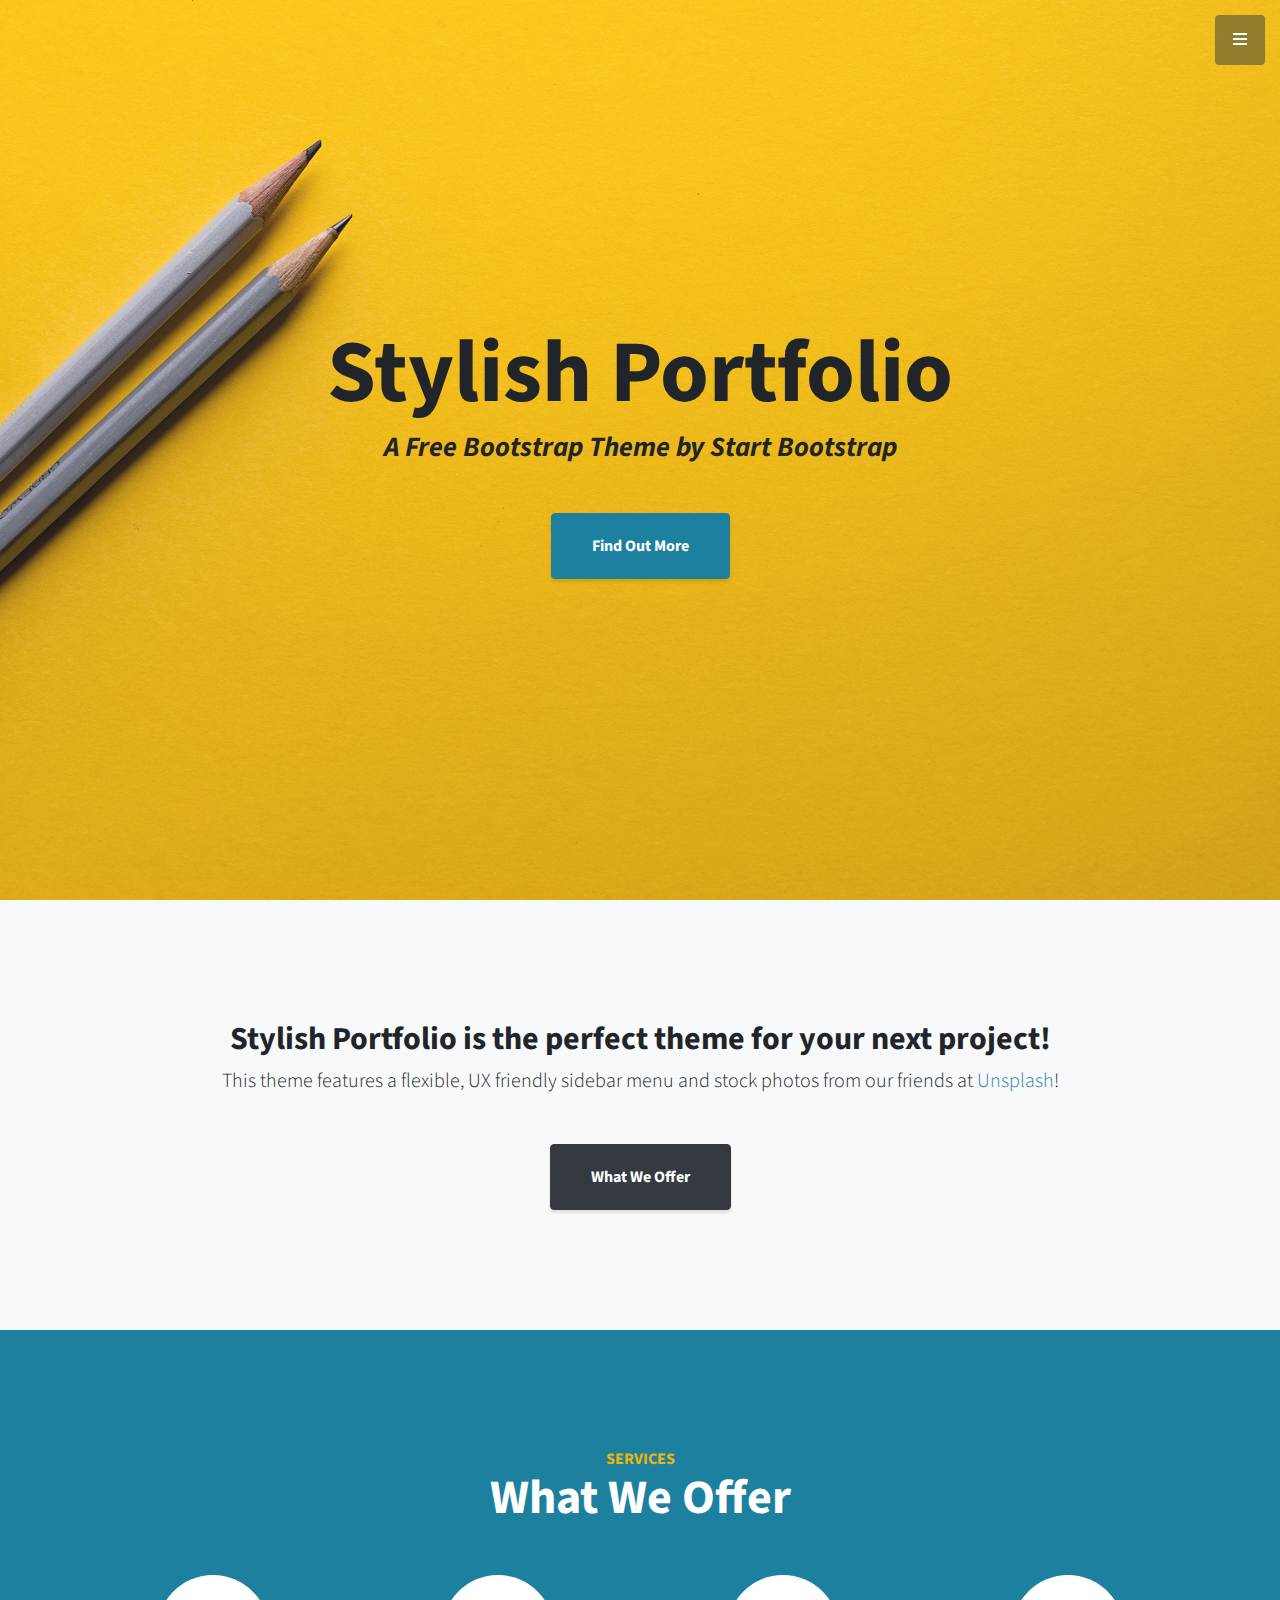
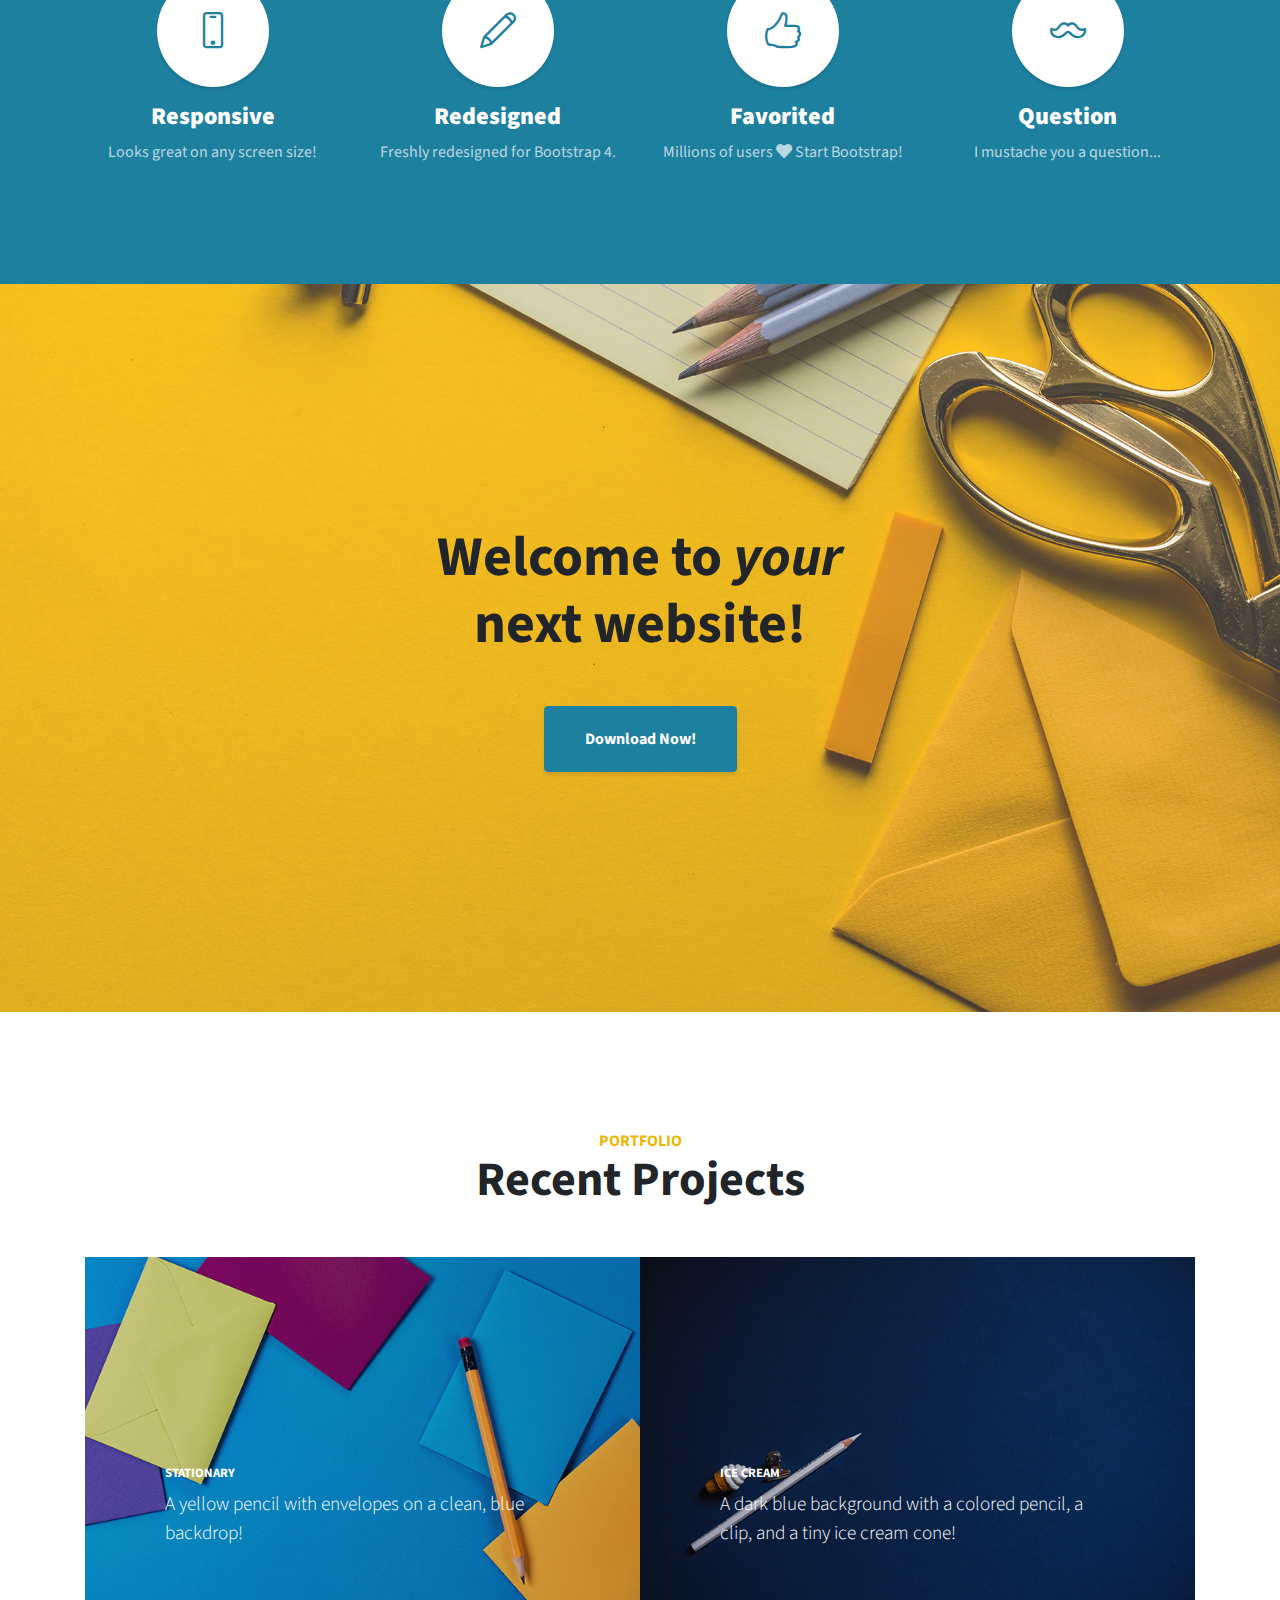
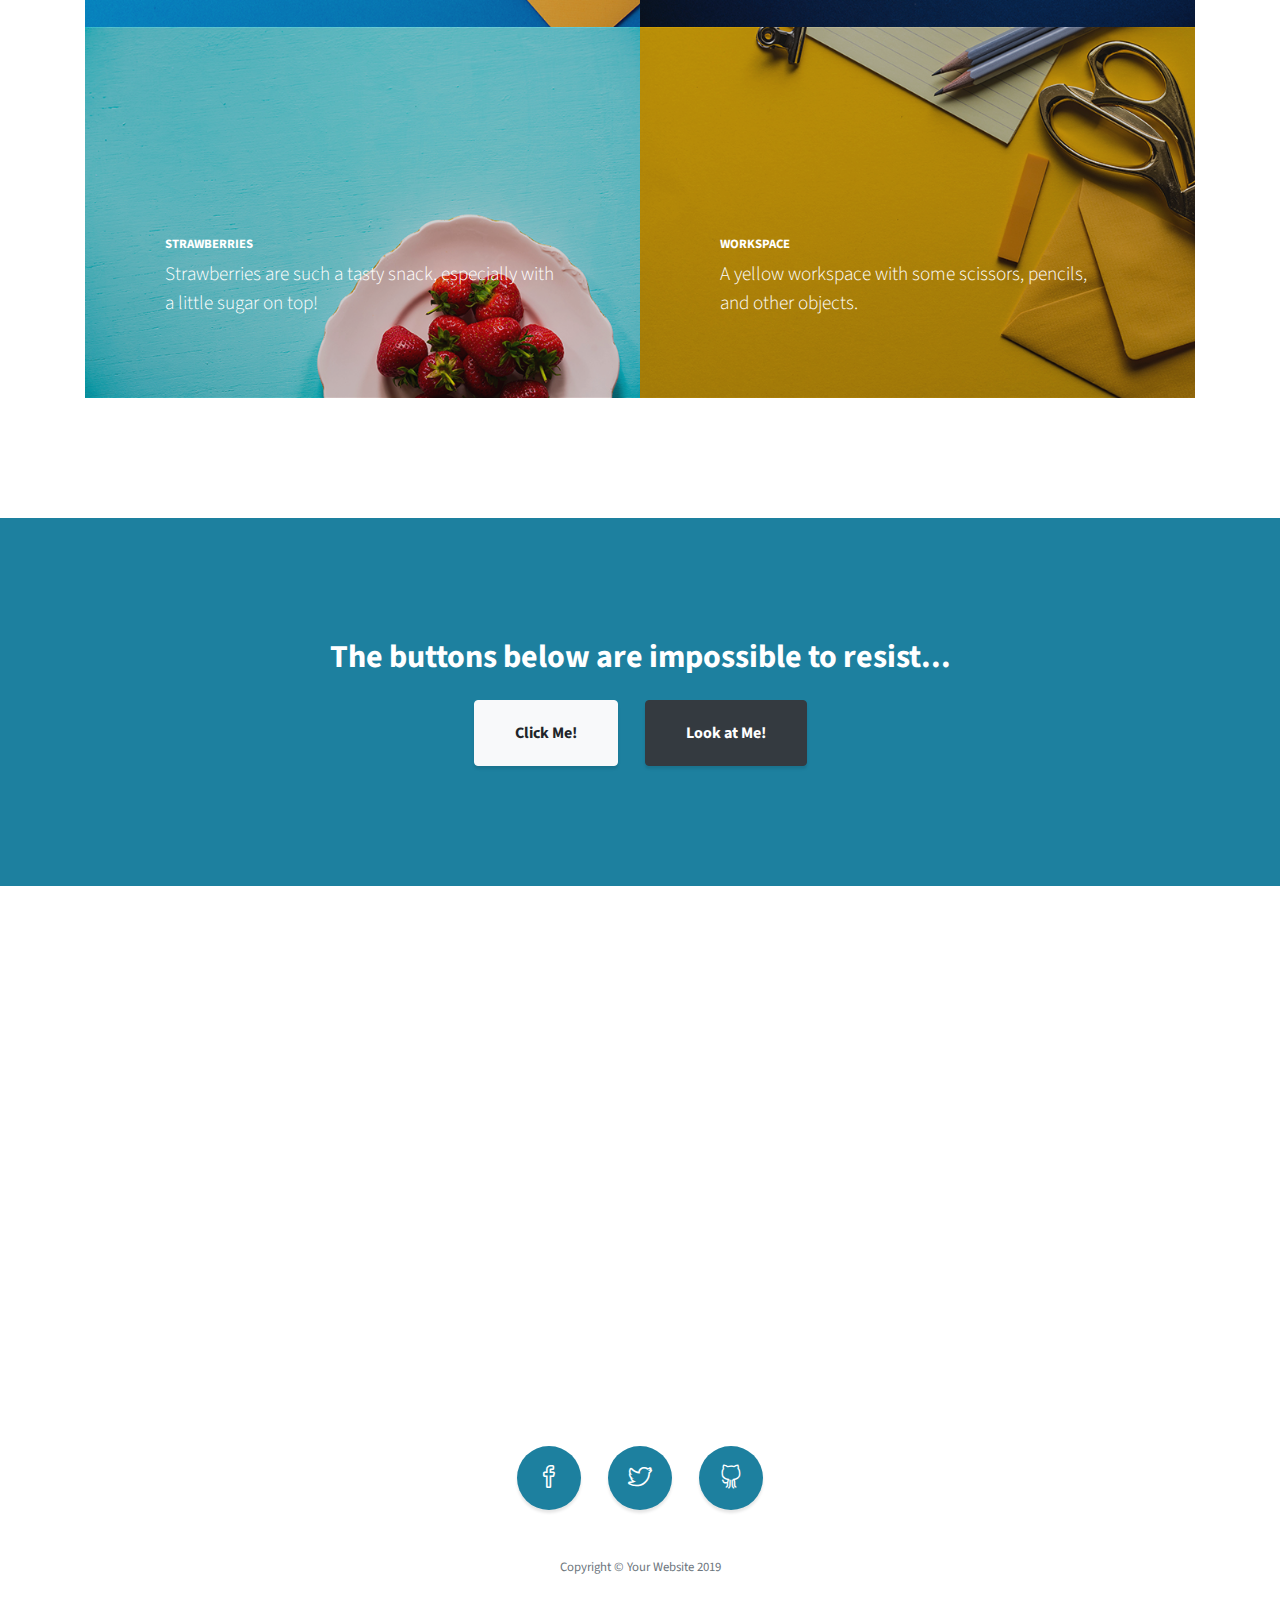
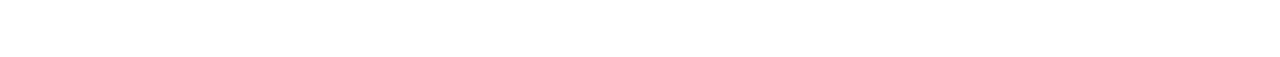
==== index.html @ dd890104 "import of design from template" ====
<!DOCTYPE html>
<html lang="en">

<head>

  <meta charset="utf-8">
  <meta name="viewport" content="width=device-width, initial-scale=1, shrink-to-fit=no">
  <meta name="description" content="">
  <meta name="author" content="">

  <title>Stylish Portfolio - Start Bootstrap Template</title>

  <!-- Bootstrap Core CSS -->
  <link href="vendor/bootstrap/css/bootstrap.min.css" rel="stylesheet">

  <!-- Custom Fonts -->
  <link href="vendor/fontawesome-free/css/all.min.css" rel="stylesheet" type="text/css">
  <link href="https://fonts.googleapis.com/css?family=Source+Sans+Pro:300,400,700,300italic,400italic,700italic" rel="stylesheet" type="text/css">
  <link href="vendor/simple-line-icons/css/simple-line-icons.css" rel="stylesheet">

  <!-- Custom CSS -->
  <link href="css/stylish-portfolio.min.css" rel="stylesheet">

</head>

<body id="page-top">

  <!-- Navigation -->
  <a class="menu-toggle rounded" href="#">
    <i class="fas fa-bars"></i>
  </a>
  <nav id="sidebar-wrapper">
    <ul class="sidebar-nav">
      <li class="sidebar-brand">
        <a class="js-scroll-trigger" href="#page-top">Start Bootstrap</a>
      </li>
      <li class="sidebar-nav-item">
        <a class="js-scroll-trigger" href="#page-top">Home</a>
      </li>
      <li class="sidebar-nav-item">
        <a class="js-scroll-trigger" href="#about">About</a>
      </li>
      <li class="sidebar-nav-item">
        <a class="js-scroll-trigger" href="#services">Services</a>
      </li>
      <li class="sidebar-nav-item">
        <a class="js-scroll-trigger" href="#portfolio">Portfolio</a>
      </li>
      <li class="sidebar-nav-item">
        <a class="js-scroll-trigger" href="#contact">Contact</a>
      </li>
    </ul>
  </nav>

  <!-- Header -->
  <header class="masthead d-flex">
    <div class="container text-center my-auto">
      <h1 class="mb-1">Stylish Portfolio</h1>
      <h3 class="mb-5">
        <em>A Free Bootstrap Theme by Start Bootstrap</em>
      </h3>
      <a class="btn btn-primary btn-xl js-scroll-trigger" href="#about">Find Out More</a>
    </div>
    <div class="overlay"></div>
  </header>

  <!-- About -->
  <section class="content-section bg-light" id="about">
    <div class="container text-center">
      <div class="row">
        <div class="col-lg-10 mx-auto">
          <h2>Stylish Portfolio is the perfect theme for your next project!</h2>
          <p class="lead mb-5">This theme features a flexible, UX friendly sidebar menu and stock photos from our friends at
            <a href="https://unsplash.com/">Unsplash</a>!</p>
          <a class="btn btn-dark btn-xl js-scroll-trigger" href="#services">What We Offer</a>
        </div>
      </div>
    </div>
  </section>

  <!-- Services -->
  <section class="content-section bg-primary text-white text-center" id="services">
    <div class="container">
      <div class="content-section-heading">
        <h3 class="text-secondary mb-0">Services</h3>
        <h2 class="mb-5">What We Offer</h2>
      </div>
      <div class="row">
        <div class="col-lg-3 col-md-6 mb-5 mb-lg-0">
          <span class="service-icon rounded-circle mx-auto mb-3">
            <i class="icon-screen-smartphone"></i>
          </span>
          <h4>
            <strong>Responsive</strong>
          </h4>
          <p class="text-faded mb-0">Looks great on any screen size!</p>
        </div>
        <div class="col-lg-3 col-md-6 mb-5 mb-lg-0">
          <span class="service-icon rounded-circle mx-auto mb-3">
            <i class="icon-pencil"></i>
          </span>
          <h4>
            <strong>Redesigned</strong>
          </h4>
          <p class="text-faded mb-0">Freshly redesigned for Bootstrap 4.</p>
        </div>
        <div class="col-lg-3 col-md-6 mb-5 mb-md-0">
          <span class="service-icon rounded-circle mx-auto mb-3">
            <i class="icon-like"></i>
          </span>
          <h4>
            <strong>Favorited</strong>
          </h4>
          <p class="text-faded mb-0">Millions of users
            <i class="fas fa-heart"></i>
            Start Bootstrap!</p>
        </div>
        <div class="col-lg-3 col-md-6">
          <span class="service-icon rounded-circle mx-auto mb-3">
            <i class="icon-mustache"></i>
          </span>
          <h4>
            <strong>Question</strong>
          </h4>
          <p class="text-faded mb-0">I mustache you a question...</p>
        </div>
      </div>
    </div>
  </section>

  <!-- Callout -->
  <section class="callout">
    <div class="container text-center">
      <h2 class="mx-auto mb-5">Welcome to
        <em>your</em>
        next website!</h2>
      <a class="btn btn-primary btn-xl" href="https://startbootstrap.com/template-overviews/stylish-portfolio/">Download Now!</a>
    </div>
  </section>

  <!-- Portfolio -->
  <section class="content-section" id="portfolio">
    <div class="container">
      <div class="content-section-heading text-center">
        <h3 class="text-secondary mb-0">Portfolio</h3>
        <h2 class="mb-5">Recent Projects</h2>
      </div>
      <div class="row no-gutters">
        <div class="col-lg-6">
          <a class="portfolio-item" href="#">
            <span class="caption">
              <span class="caption-content">
                <h2>Stationary</h2>
                <p class="mb-0">A yellow pencil with envelopes on a clean, blue backdrop!</p>
              </span>
            </span>
            <img class="img-fluid" src="img/portfolio-1.jpg" alt="">
          </a>
        </div>
        <div class="col-lg-6">
          <a class="portfolio-item" href="#">
            <span class="caption">
              <span class="caption-content">
                <h2>Ice Cream</h2>
                <p class="mb-0">A dark blue background with a colored pencil, a clip, and a tiny ice cream cone!</p>
              </span>
            </span>
            <img class="img-fluid" src="img/portfolio-2.jpg" alt="">
          </a>
        </div>
        <div class="col-lg-6">
          <a class="portfolio-item" href="#">
            <span class="caption">
              <span class="caption-content">
                <h2>Strawberries</h2>
                <p class="mb-0">Strawberries are such a tasty snack, especially with a little sugar on top!</p>
              </span>
            </span>
            <img class="img-fluid" src="img/portfolio-3.jpg" alt="">
          </a>
        </div>
        <div class="col-lg-6">
          <a class="portfolio-item" href="#">
            <span class="caption">
              <span class="caption-content">
                <h2>Workspace</h2>
                <p class="mb-0">A yellow workspace with some scissors, pencils, and other objects.</p>
              </span>
            </span>
            <img class="img-fluid" src="img/portfolio-4.jpg" alt="">
          </a>
        </div>
      </div>
    </div>
  </section>

  <!-- Call to Action -->
  <section class="content-section bg-primary text-white">
    <div class="container text-center">
      <h2 class="mb-4">The buttons below are impossible to resist...</h2>
      <a href="#" class="btn btn-xl btn-light mr-4">Click Me!</a>
      <a href="#" class="btn btn-xl btn-dark">Look at Me!</a>
    </div>
  </section>

  <!-- Map -->
  <section id="contact" class="map">
    <iframe width="100%" height="100%" frameborder="0" scrolling="no" marginheight="0" marginwidth="0" src="https://maps.google.com/maps?f=q&amp;source=s_q&amp;hl=en&amp;geocode=&amp;q=Twitter,+Inc.,+Market+Street,+San+Francisco,+CA&amp;aq=0&amp;oq=twitter&amp;sll=28.659344,-81.187888&amp;sspn=0.128789,0.264187&amp;ie=UTF8&amp;hq=Twitter,+Inc.,+Market+Street,+San+Francisco,+CA&amp;t=m&amp;z=15&amp;iwloc=A&amp;output=embed"></iframe>
    <br />
    <small>
      <a href="https://maps.google.com/maps?f=q&amp;source=embed&amp;hl=en&amp;geocode=&amp;q=Twitter,+Inc.,+Market+Street,+San+Francisco,+CA&amp;aq=0&amp;oq=twitter&amp;sll=28.659344,-81.187888&amp;sspn=0.128789,0.264187&amp;ie=UTF8&amp;hq=Twitter,+Inc.,+Market+Street,+San+Francisco,+CA&amp;t=m&amp;z=15&amp;iwloc=A"></a>
    </small>
  </section>

  <!-- Footer -->
  <footer class="footer text-center">
    <div class="container">
      <ul class="list-inline mb-5">
        <li class="list-inline-item">
          <a class="social-link rounded-circle text-white mr-3" href="#">
            <i class="icon-social-facebook"></i>
          </a>
        </li>
        <li class="list-inline-item">
          <a class="social-link rounded-circle text-white mr-3" href="#">
            <i class="icon-social-twitter"></i>
          </a>
        </li>
        <li class="list-inline-item">
          <a class="social-link rounded-circle text-white" href="#">
            <i class="icon-social-github"></i>
          </a>
        </li>
      </ul>
      <p class="text-muted small mb-0">Copyright &copy; Your Website 2019</p>
    </div>
  </footer>

  <!-- Scroll to Top Button-->
  <a class="scroll-to-top rounded js-scroll-trigger" href="#page-top">
    <i class="fas fa-angle-up"></i>
  </a>

  <!-- Bootstrap core JavaScript -->
  <script src="vendor/jquery/jquery.min.js"></script>
  <script src="vendor/bootstrap/js/bootstrap.bundle.min.js"></script>

  <!-- Plugin JavaScript -->
  <script src="vendor/jquery-easing/jquery.easing.min.js"></script>

  <!-- Custom scripts for this template -->
  <script src="js/stylish-portfolio.min.js"></script>

</body>

</html>
---- vendor/simple-line-icons/css/simple-line-icons.css ----
@font-face {
  font-family: 'simple-line-icons';
  src: url('../fonts/Simple-Line-Icons.eot?v=2.4.0');
  src: url('../fonts/Simple-Line-Icons.eot?v=2.4.0#iefix') format('embedded-opentype'), url('../fonts/Simple-Line-Icons.woff2?v=2.4.0') format('woff2'), url('../fonts/Simple-Line-Icons.ttf?v=2.4.0') format('truetype'), url('../fonts/Simple-Line-Icons.woff?v=2.4.0') format('woff'), url('../fonts/Simple-Line-Icons.svg?v=2.4.0#simple-line-icons') format('svg');
  font-weight: normal;
  font-style: normal;
}
/*
 Use the following CSS code if you want to have a class per icon.
 Instead of a list of all class selectors, you can use the generic [class*="icon-"] selector, but it's slower:
*/
.icon-user,
.icon-people,
.icon-user-female,
.icon-user-follow,
.icon-user-following,
.icon-user-unfollow,
.icon-login,
.icon-logout,
.icon-emotsmile,
.icon-phone,
.icon-call-end,
.icon-call-in,
.icon-call-out,
.icon-map,
.icon-location-pin,
.icon-direction,
.icon-directions,
.icon-compass,
.icon-layers,
.icon-menu,
.icon-list,
.icon-options-vertical,
.icon-options,
.icon-arrow-down,
.icon-arrow-left,
.icon-arrow-right,
.icon-arrow-up,
.icon-arrow-up-circle,
.icon-arrow-left-circle,
.icon-arrow-right-circle,
.icon-arrow-down-circle,
.icon-check,
.icon-clock,
.icon-plus,
.icon-minus,
.icon-close,
.icon-event,
.icon-exclamation,
.icon-organization,
.icon-trophy,
.icon-screen-smartphone,
.icon-screen-desktop,
.icon-plane,
.icon-notebook,
.icon-mustache,
.icon-mouse,
.icon-magnet,
.icon-energy,
.icon-disc,
.icon-cursor,
.icon-cursor-move,
.icon-crop,
.icon-chemistry,
.icon-speedometer,
.icon-shield,
.icon-screen-tablet,
.icon-magic-wand,
.icon-hourglass,
.icon-graduation,
.icon-ghost,
.icon-game-controller,
.icon-fire,
.icon-eyeglass,
.icon-envelope-open,
.icon-envelope-letter,
.icon-bell,
.icon-badge,
.icon-anchor,
.icon-wallet,
.icon-vector,
.icon-speech,
.icon-puzzle,
.icon-printer,
.icon-present,
.icon-playlist,
.icon-pin,
.icon-picture,
.icon-handbag,
.icon-globe-alt,
.icon-globe,
.icon-folder-alt,
.icon-folder,
.icon-film,
.icon-feed,
.icon-drop,
.icon-drawer,
.icon-docs,
.icon-doc,
.icon-diamond,
.icon-cup,
.icon-calculator,
.icon-bubbles,
.icon-briefcase,
.icon-book-open,
.icon-basket-loaded,
.icon-basket,
.icon-bag,
.icon-action-undo,
.icon-action-redo,
.icon-wrench,
.icon-umbrella,
.icon-trash,
.icon-tag,
.icon-support,
.icon-frame,
.icon-size-fullscreen,
.icon-size-actual,
.icon-shuffle,
.icon-share-alt,
.icon-share,
.icon-rocket,
.icon-question,
.icon-pie-chart,
.icon-pencil,
.icon-note,
.icon-loop,
.icon-home,
.icon-grid,
.icon-graph,
.icon-microphone,
.icon-music-tone-alt,
.icon-music-tone,
.icon-earphones-alt,
.icon-earphones,
.icon-equalizer,
.icon-like,
.icon-dislike,
.icon-control-start,
.icon-control-rewind,
.icon-control-play,
.icon-control-pause,
.icon-control-forward,
.icon-control-end,
.icon-volume-1,
.icon-volume-2,
.icon-volume-off,
.icon-calendar,
.icon-bulb,
.icon-chart,
.icon-ban,
.icon-bubble,
.icon-camrecorder,
.icon-camera,
.icon-cloud-download,
.icon-cloud-upload,
.icon-envelope,
.icon-eye,
.icon-flag,
.icon-heart,
.icon-info,
.icon-key,
.icon-link,
.icon-lock,
.icon-lock-open,
.icon-magnifier,
.icon-magnifier-add,
.icon-magnifier-remove,
.icon-paper-clip,
.icon-paper-plane,
.icon-power,
.icon-refresh,
.icon-reload,
.icon-settings,
.icon-star,
.icon-symbol-female,
.icon-symbol-male,
.icon-target,
.icon-credit-card,
.icon-paypal,
.icon-social-tumblr,
.icon-social-twitter,
.icon-social-facebook,
.icon-social-instagram,
.icon-social-linkedin,
.icon-social-pinterest,
.icon-social-github,
.icon-social-google,
.icon-social-reddit,
.icon-social-skype,
.icon-social-dribbble,
.icon-social-behance,
.icon-social-foursqare,
.icon-social-soundcloud,
.icon-social-spotify,
.icon-social-stumbleupon,
.icon-social-youtube,
.icon-social-dropbox,
.icon-social-vkontakte,
.icon-social-steam {
  font-family: 'simple-line-icons';
  speak: none;
  font-style: normal;
  font-weight: normal;
  font-variant: normal;
  text-transform: none;
  line-height: 1;
  /* Better Font Rendering =========== */
  -webkit-font-smoothing: antialiased;
  -moz-osx-font-smoothing: grayscale;
}
.icon-user:before {
  content: "\e005";
}
.icon-people:before {
  content: "\e001";
}
.icon-user-female:before {
  content: "\e000";
}
.icon-user-follow:before {
  content: "\e002";
}
.icon-user-following:before {
  content: "\e003";
}
.icon-user-unfollow:before {
  content: "\e004";
}
.icon-login:before {
  content: "\e066";
}
.icon-logout:before {
  content: "\e065";
}
.icon-emotsmile:before {
  content: "\e021";
}
.icon-phone:before {
  content: "\e600";
}
.icon-call-end:before {
  content: "\e048";
}
.icon-call-in:before {
  content: "\e047";
}
.icon-call-out:before {
  content: "\e046";
}
.icon-map:before {
  content: "\e033";
}
.icon-location-pin:before {
  content: "\e096";
}
.icon-direction:before {
  content: "\e042";
}
.icon-directions:before {
  content: "\e041";
}
.icon-compass:before {
  content: "\e045";
}
.icon-layers:before {
  content: "\e034";
}
.icon-menu:before {
  content: "\e601";
}
.icon-list:before {
  content: "\e067";
}
.icon-options-vertical:before {
  content: "\e602";
}
.icon-options:before {
  content: "\e603";
}
.icon-arrow-down:before {
  content: "\e604";
}
.icon-arrow-left:before {
  content: "\e605";
}
.icon-arrow-right:before {
  content: "\e606";
}
.icon-arrow-up:before {
  content: "\e607";
}
.icon-arrow-up-circle:before {
  content: "\e078";
}
.icon-arrow-left-circle:before {
  content: "\e07a";
}
.icon-arrow-right-circle:before {
  content: "\e079";
}
.icon-arrow-down-circle:before {
  content: "\e07b";
}
.icon-check:before {
  content: "\e080";
}
.icon-clock:before {
  content: "\e081";
}
.icon-plus:before {
  content: "\e095";
}
.icon-minus:before {
  content: "\e615";
}
.icon-close:before {
  content: "\e082";
}
.icon-event:before {
  content: "\e619";
}
.icon-exclamation:before {
  content: "\e617";
}
.icon-organization:before {
  content: "\e616";
}
.icon-trophy:before {
  content: "\e006";
}
.icon-screen-smartphone:before {
  content: "\e010";
}
.icon-screen-desktop:before {
  content: "\e011";
}
.icon-plane:before {
  content: "\e012";
}
.icon-notebook:before {
  content: "\e013";
}
.icon-mustache:before {
  content: "\e014";
}
.icon-mouse:before {
  content: "\e015";
}
.icon-magnet:before {
  content: "\e016";
}
.icon-energy:before {
  content: "\e020";
}
.icon-disc:before {
  content: "\e022";
}
.icon-cursor:before {
  content: "\e06e";
}
.icon-cursor-move:before {
  content: "\e023";
}
.icon-crop:before {
  content: "\e024";
}
.icon-chemistry:before {
  content: "\e026";
}
.icon-speedometer:before {
  content: "\e007";
}
.icon-shield:before {
  content: "\e00e";
}
.icon-screen-tablet:before {
  content: "\e00f";
}
.icon-magic-wand:before {
  content: "\e017";
}
.icon-hourglass:before {
  content: "\e018";
}
.icon-graduation:before {
  content: "\e019";
}
.icon-ghost:before {
  content: "\e01a";
}
.icon-game-controller:before {
  content: "\e01b";
}
.icon-fire:before {
  content: "\e01c";
}
.icon-eyeglass:before {
  content: "\e01d";
}
.icon-envelope-open:before {
  content: "\e01e";
}
.icon-envelope-letter:before {
  content: "\e01f";
}
.icon-bell:before {
  content: "\e027";
}
.icon-badge:before {
  content: "\e028";
}
.icon-anchor:before {
  content: "\e029";
}
.icon-wallet:before {
  content: "\e02a";
}
.icon-vector:before {
  content: "\e02b";
}
.icon-speech:before {
  content: "\e02c";
}
.icon-puzzle:before {
  content: "\e02d";
}
.icon-printer:before {
  content: "\e02e";
}
.icon-present:before {
  content: "\e02f";
}
.icon-playlist:before {
  content: "\e030";
}
.icon-pin:before {
  content: "\e031";
}
.icon-picture:before {
  content: "\e032";
}
.icon-handbag:before {
  content: "\e035";
}
.icon-globe-alt:before {
  content: "\e036";
}
.icon-globe:before {
  content: "\e037";
}
.icon-folder-alt:before {
  content: "\e039";
}
.icon-folder:before {
  content: "\e089";
}
.icon-film:before {
  content: "\e03a";
}
.icon-feed:before {
  content: "\e03b";
}
.icon-drop:before {
  content: "\e03e";
}
.icon-drawer:before {
  content: "\e03f";
}
.icon-docs:before {
  content: "\e040";
}
.icon-doc:before {
  content: "\e085";
}
.icon-diamond:before {
  content: "\e043";
}
.icon-cup:before {
  content: "\e044";
}
.icon-calculator:before {
  content: "\e049";
}
.icon-bubbles:before {
  content: "\e04a";
}
.icon-briefcase:before {
  content: "\e04b";
}
.icon-book-open:before {
  content: "\e04c";
}
.icon-basket-loaded:before {
  content: "\e04d";
}
.icon-basket:before {
  content: "\e04e";
}
.icon-bag:before {
  content: "\e04f";
}
.icon-action-undo:before {
  content: "\e050";
}
.icon-action-redo:before {
  content: "\e051";
}
.icon-wrench:before {
  content: "\e052";
}
.icon-umbrella:before {
  content: "\e053";
}
.icon-trash:before {
  content: "\e054";
}
.icon-tag:before {
  content: "\e055";
}
.icon-support:before {
  content: "\e056";
}
.icon-frame:before {
  content: "\e038";
}
.icon-size-fullscreen:before {
  content: "\e057";
}
.icon-size-actual:before {
  content: "\e058";
}
.icon-shuffle:before {
  content: "\e059";
}
.icon-share-alt:before {
  content: "\e05a";
}
.icon-share:before {
  content: "\e05b";
}
.icon-rocket:before {
  content: "\e05c";
}
.icon-question:before {
  content: "\e05d";
}
.icon-pie-chart:before {
  content: "\e05e";
}
.icon-pencil:before {
  content: "\e05f";
}
.icon-note:before {
  content: "\e060";
}
.icon-loop:before {
  content: "\e064";
}
.icon-home:before {
  content: "\e069";
}
.icon-grid:before {
  content: "\e06a";
}
.icon-graph:before {
  content: "\e06b";
}
.icon-microphone:before {
  content: "\e063";
}
.icon-music-tone-alt:before {
  content: "\e061";
}
.icon-music-tone:before {
  content: "\e062";
}
.icon-earphones-alt:before {
  content: "\e03c";
}
.icon-earphones:before {
  content: "\e03d";
}
.icon-equalizer:before {
  content: "\e06c";
}
.icon-like:before {
  content: "\e068";
}
.icon-dislike:before {
  content: "\e06d";
}
.icon-control-start:before {
  content: "\e06f";
}
.icon-control-rewind:before {
  content: "\e070";
}
.icon-control-play:before {
  content: "\e071";
}
.icon-control-pause:before {
  content: "\e072";
}
.icon-control-forward:before {
  content: "\e073";
}
.icon-control-end:before {
  content: "\e074";
}
.icon-volume-1:before {
  content: "\e09f";
}
.icon-volume-2:before {
  content: "\e0a0";
}
.icon-volume-off:before {
  content: "\e0a1";
}
.icon-calendar:before {
  content: "\e075";
}
.icon-bulb:before {
  content: "\e076";
}
.icon-chart:before {
  content: "\e077";
}
.icon-ban:before {
  content: "\e07c";
}
.icon-bubble:before {
  content: "\e07d";
}
.icon-camrecorder:before {
  content: "\e07e";
}
.icon-camera:before {
  content: "\e07f";
}
.icon-cloud-download:before {
  content: "\e083";
}
.icon-cloud-upload:before {
  content: "\e084";
}
.icon-envelope:before {
  content: "\e086";
}
.icon-eye:before {
  content: "\e087";
}
.icon-flag:before {
  content: "\e088";
}
.icon-heart:before {
  content: "\e08a";
}
.icon-info:before {
  content: "\e08b";
}
.icon-key:before {
  content: "\e08c";
}
.icon-link:before {
  content: "\e08d";
}
.icon-lock:before {
  content: "\e08e";
}
.icon-lock-open:before {
  content: "\e08f";
}
.icon-magnifier:before {
  content: "\e090";
}
.icon-magnifier-add:before {
  content: "\e091";
}
.icon-magnifier-remove:before {
  content: "\e092";
}
.icon-paper-clip:before {
  content: "\e093";
}
.icon-paper-plane:before {
  content: "\e094";
}
.icon-power:before {
  content: "\e097";
}
.icon-refresh:before {
  content: "\e098";
}
.icon-reload:before {
  content: "\e099";
}
.icon-settings:before {
  content: "\e09a";
}
.icon-star:before {
  content: "\e09b";
}
.icon-symbol-female:before {
  content: "\e09c";
}
.icon-symbol-male:before {
  content: "\e09d";
}
.icon-target:before {
  content: "\e09e";
}
.icon-credit-card:before {
  content: "\e025";
}
.icon-paypal:before {
  content: "\e608";
}
.icon-social-tumblr:before {
  content: "\e00a";
}
.icon-social-twitter:before {
  content: "\e009";
}
.icon-social-facebook:before {
  content: "\e00b";
}
.icon-social-instagram:before {
  content: "\e609";
}
.icon-social-linkedin:before {
  content: "\e60a";
}
.icon-social-pinterest:before {
  content: "\e60b";
}
.icon-social-github:before {
  content: "\e60c";
}
.icon-social-google:before {
  content: "\e60d";
}
.icon-social-reddit:before {
  content: "\e60e";
}
.icon-social-skype:before {
  content: "\e60f";
}
.icon-social-dribbble:before {
  content: "\e00d";
}
.icon-social-behance:before {
  content: "\e610";
}
.icon-social-foursqare:before {
  content: "\e611";
}
.icon-social-soundcloud:before {
  content: "\e612";
}
.icon-social-spotify:before {
  content: "\e613";
}
.icon-social-stumbleupon:before {
  content: "\e614";
}
.icon-social-youtube:before {
  content: "\e008";
}
.icon-social-dropbox:before {
  content: "\e00c";
}
.icon-social-vkontakte:before {
  content: "\e618";
}
.icon-social-steam:before {
  content: "\e620";
}
---- css/stylish-portfolio.min.css ----
/*!
 * Start Bootstrap - Stylish Portfolio v5.0.7 (https://startbootstrap.com/template-overviews/stylish-portfolio)
 * Copyright 2013-2019 Start Bootstrap
 * Licensed under MIT (https://github.com/BlackrockDigital/startbootstrap-stylish-portfolio/blob/master/LICENSE)
 */body,html{width:100%;height:100%}body{font-family:'Source Sans Pro'}.btn-xl{padding:1.25rem 2.5rem}.content-section{padding-top:7.5rem;padding-bottom:7.5rem}.content-section-heading h2{font-size:3rem}.content-section-heading h3{font-size:1rem;text-transform:uppercase}h1,h2,h3,h4,h5,h6{font-weight:700}.text-faded{color:rgba(255,255,255,.7)}.map{height:30rem}@media (max-width:992px){.map{height:75%}}.map iframe{pointer-events:none}.scroll-to-top{position:fixed;right:15px;bottom:15px;display:none;width:50px;height:50px;text-align:center;color:#fff;background:rgba(52,58,64,.5);line-height:45px}.scroll-to-top:focus,.scroll-to-top:hover{color:#fff}.scroll-to-top:hover{background:#343a40}.scroll-to-top i{font-weight:800}.masthead{min-height:30rem;position:relative;display:table;width:100%;height:auto;padding-top:8rem;padding-bottom:8rem;background:linear-gradient(90deg,rgba(255,255,255,.1) 0,rgba(255,255,255,.1) 100%),url(../img/bg-masthead.jpg);background-position:center center;background-repeat:no-repeat;background-size:cover}.masthead h1{font-size:4rem;margin:0;padding:0}@media (min-width:992px){.masthead{height:100vh}.masthead h1{font-size:5.5rem}}#sidebar-wrapper{position:fixed;z-index:2;right:0;width:250px;height:100%;transition:all .4s ease 0s;transform:translateX(250px);background:#1d809f;border-left:1px solid rgba(255,255,255,.1)}.sidebar-nav{position:absolute;top:0;width:250px;margin:0;padding:0;list-style:none}.sidebar-nav li.sidebar-nav-item a{display:block;text-decoration:none;color:#fff;padding:15px}.sidebar-nav li a:hover{text-decoration:none;color:#fff;background:rgba(255,255,255,.2)}.sidebar-nav li a:active,.sidebar-nav li a:focus{text-decoration:none}.sidebar-nav>.sidebar-brand{font-size:1.2rem;background:rgba(52,58,64,.1);height:80px;line-height:50px;padding-top:15px;padding-bottom:15px;padding-left:15px}.sidebar-nav>.sidebar-brand a{color:#fff}.sidebar-nav>.sidebar-brand a:hover{color:#fff;background:0 0}#sidebar-wrapper.active{right:250px;width:250px;transition:all .4s ease 0s}.menu-toggle{position:fixed;right:15px;top:15px;width:50px;height:50px;text-align:center;color:#fff;background:rgba(52,58,64,.5);line-height:50px;z-index:999}.menu-toggle:focus,.menu-toggle:hover{color:#fff}.menu-toggle:hover{background:#343a40}.service-icon{background-color:#fff;color:#1d809f;height:7rem;width:7rem;display:block;line-height:7.5rem;font-size:2.25rem;box-shadow:0 3px 3px 0 rgba(0,0,0,.1)}.callout{padding:15rem 0;background:linear-gradient(90deg,rgba(255,255,255,.1) 0,rgba(255,255,255,.1) 100%),url(../img/bg-callout.jpg);background-position:center center;background-repeat:no-repeat;background-size:cover}.callout h2{font-size:3.5rem;font-weight:700;display:block;max-width:30rem}.portfolio-item{display:block;position:relative;overflow:hidden;max-width:530px;margin:auto auto 1rem}.portfolio-item .caption{display:flex;height:100%;width:100%;background-color:rgba(33,37,41,.2);position:absolute;top:0;bottom:0;z-index:1}.portfolio-item .caption .caption-content{color:#fff;margin:auto 2rem 2rem}.portfolio-item .caption .caption-content h2{font-size:.8rem;text-transform:uppercase}.portfolio-item .caption .caption-content p{font-weight:300;font-size:1.2rem}@media (min-width:992px){.portfolio-item{max-width:none;margin:0}.portfolio-item .caption{-webkit-transition:-webkit-clip-path .25s ease-out,background-color .7s;-webkit-clip-path:inset(0);clip-path:inset(0)}.portfolio-item .caption .caption-content{transition:opacity .25s;margin-left:5rem;margin-right:5rem;margin-bottom:5rem}.portfolio-item img{-webkit-transition:-webkit-clip-path .25s ease-out;-webkit-clip-path:inset(-1px);clip-path:inset(-1px)}.portfolio-item:hover img{-webkit-clip-path:inset(2rem);clip-path:inset(2rem)}.portfolio-item:hover .caption{background-color:rgba(29,128,159,.9);-webkit-clip-path:inset(2rem);clip-path:inset(2rem)}}footer.footer{padding-top:5rem;padding-bottom:5rem}footer.footer .social-link{display:block;height:4rem;width:4rem;line-height:4.3rem;font-size:1.5rem;background-color:#1d809f;transition:background-color .15s ease-in-out;box-shadow:0 3px 3px 0 rgba(0,0,0,.1)}footer.footer .social-link:hover{background-color:#155d74;text-decoration:none}a{color:#1d809f}a:active,a:focus,a:hover{color:#155d74}.btn-primary{background-color:#1d809f!important;border-color:#1d809f!important;color:#fff!important}.btn-primary:active,.btn-primary:focus,.btn-primary:hover{background-color:#155d74!important;border-color:#155d74!important}.btn-secondary{background-color:#ecb807!important;border-color:#ecb807!important;color:#fff!important}.btn-secondary:active,.btn-secondary:focus,.btn-secondary:hover{background-color:#ba9106!important;border-color:#ba9106!important}.btn-dark{color:#fff!important}.btn{box-shadow:0 3px 3px 0 rgba(0,0,0,.1);font-weight:700}.bg-primary{background-color:#1d809f!important}.text-primary{color:#1d809f!important}.text-secondary{color:#ecb807!important}
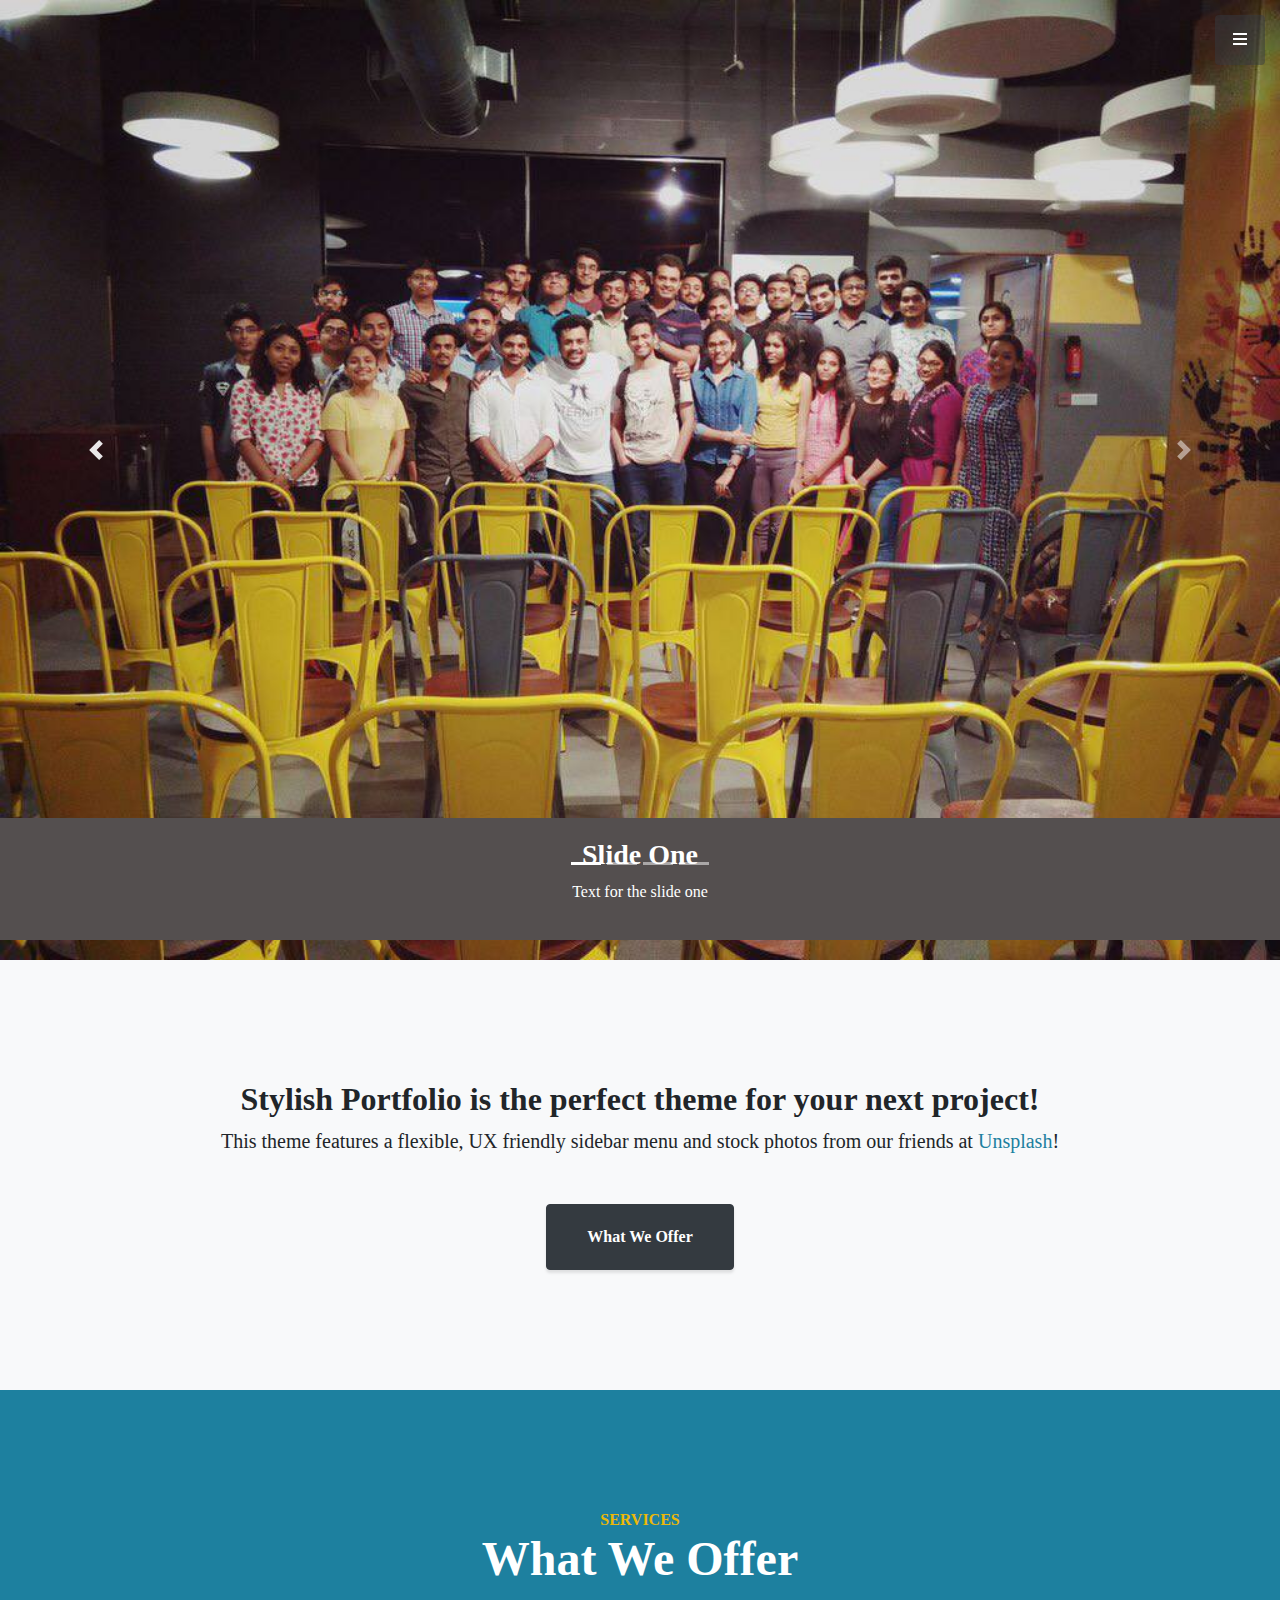
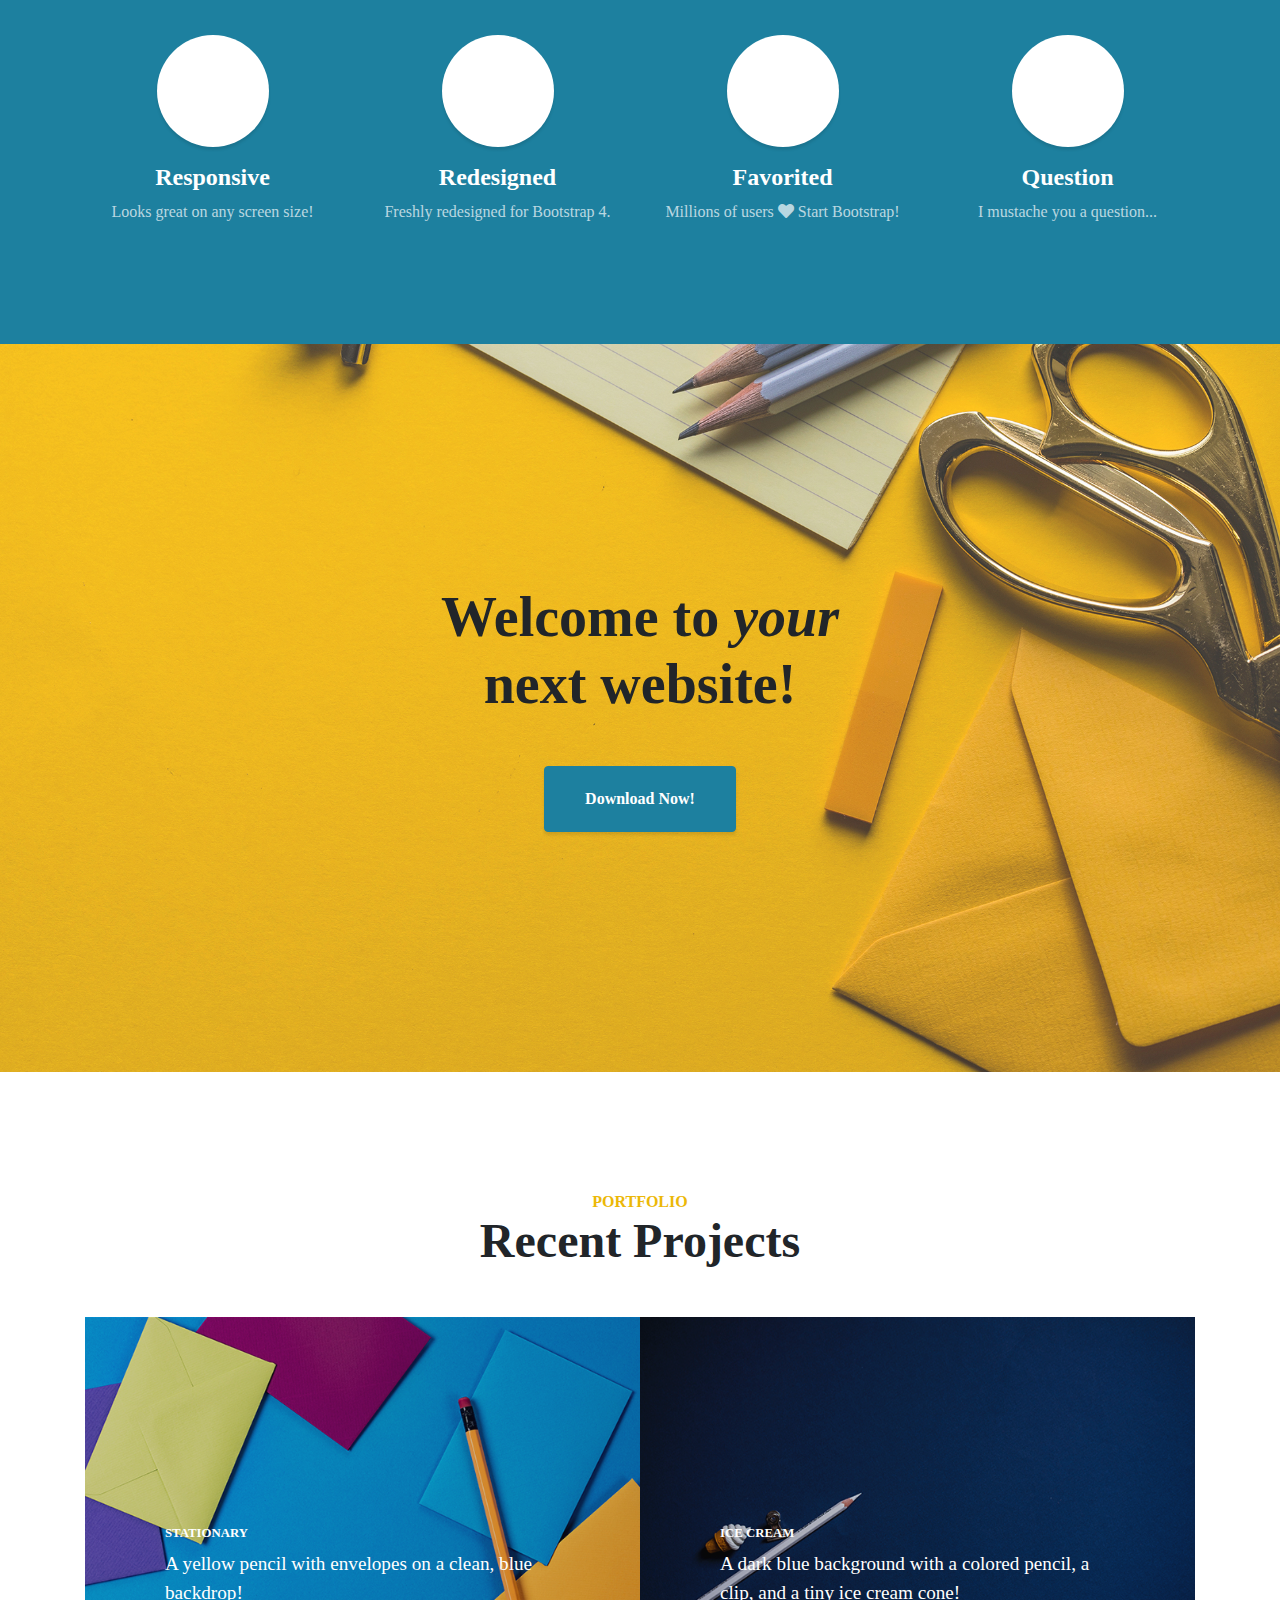
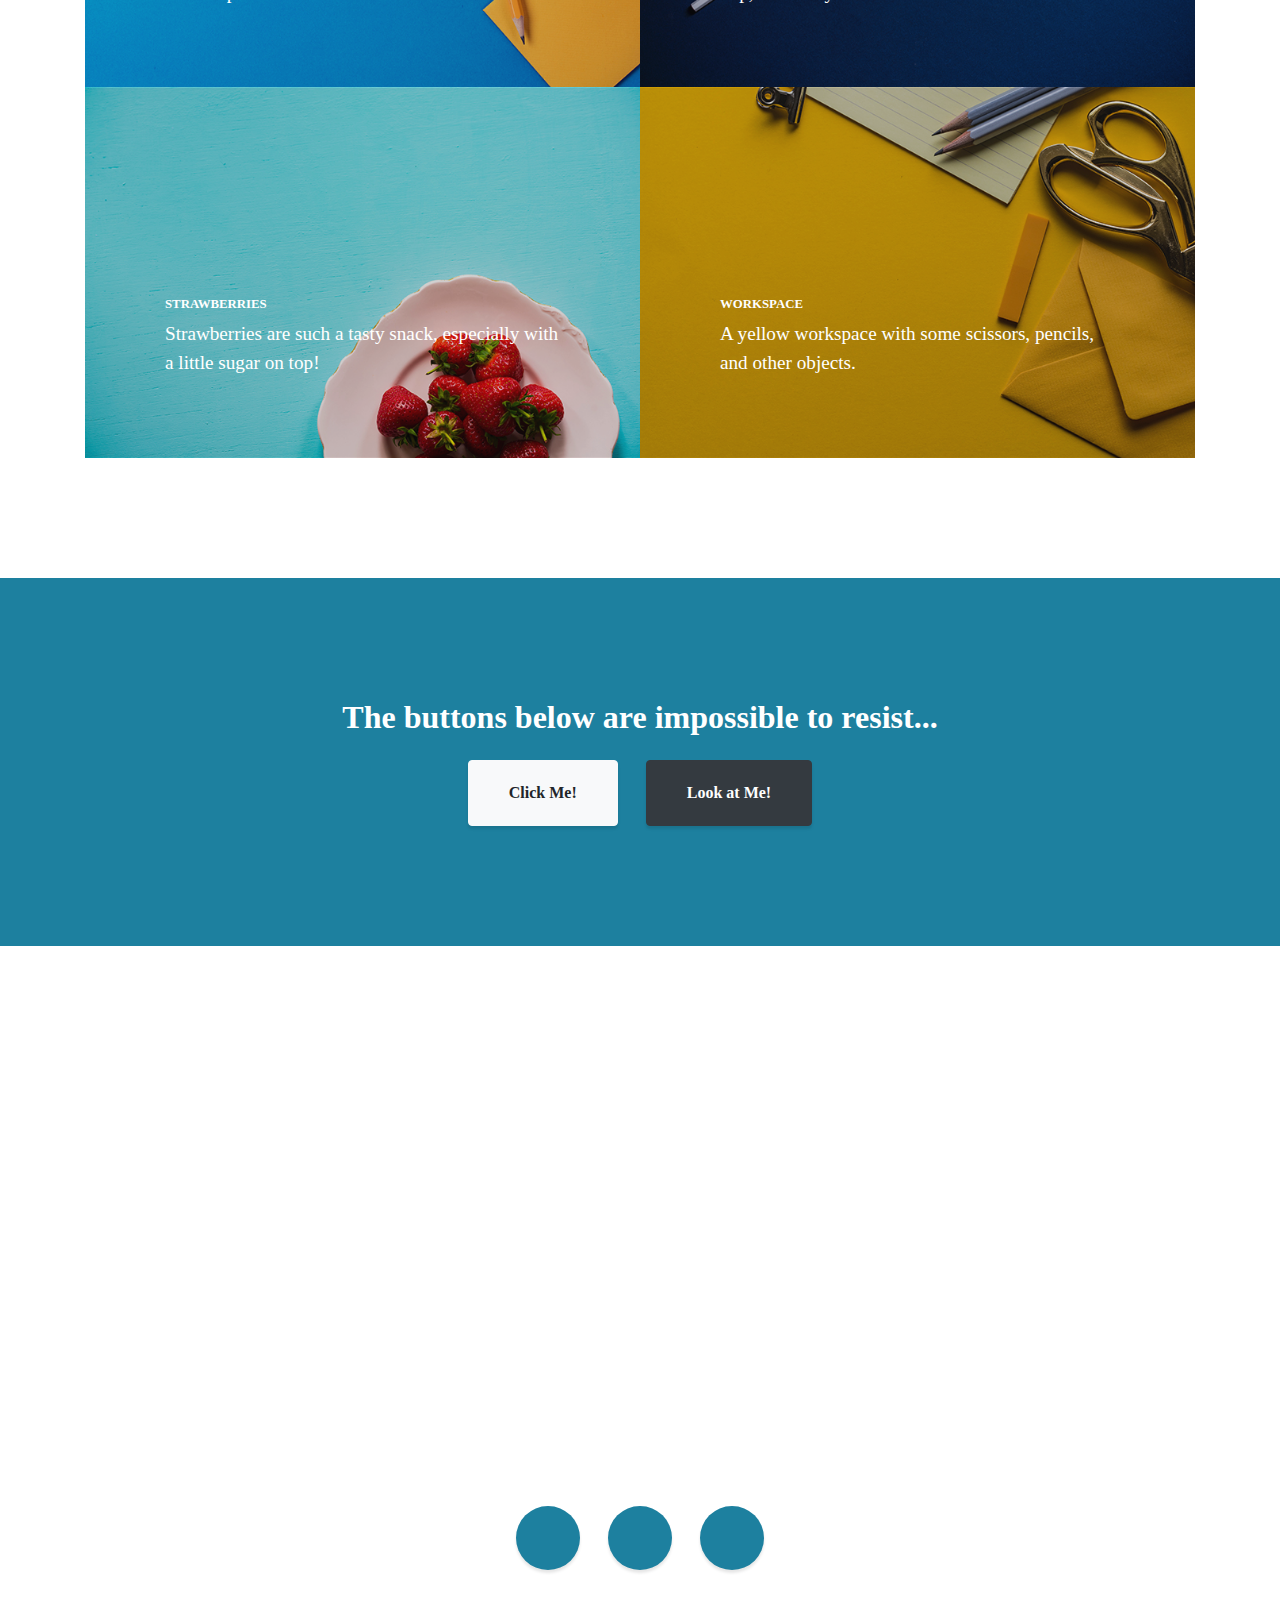
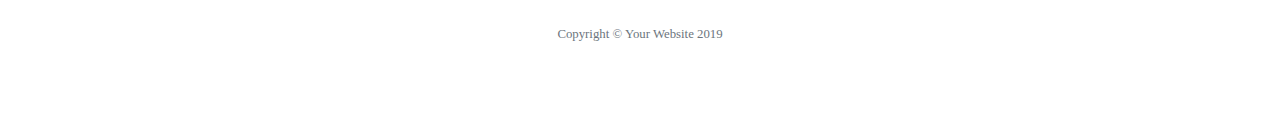
==== commit 922c699b: "slideshwo added" ====
--- a/index.html
+++ b/index.html
@@ -7,20 +7,21 @@
   <meta name="viewport" content="width=device-width, initial-scale=1, shrink-to-fit=no">
   <meta name="description" content="">
   <meta name="author" content="">
+  <meta name="viewport" content="width=device-width, initial-scale=1, shrink-to-fit=no">
 
   <title>Stylish Portfolio - Start Bootstrap Template</title>
 
   <!-- Bootstrap Core CSS -->
   <link href="vendor/bootstrap/css/bootstrap.min.css" rel="stylesheet">
 
+  <link rel="stylesheet" href="https://stackpath.bootstrapcdn.com/bootstrap/4.3.1/css/bootstrap.min.css" integrity="sha384-ggOyR0iXCbMQv3Xipma34MD+dH/1fQ784/j6cY/iJTQUOhcWr7x9JvoRxT2MZw1T" crossorigin="anonymous">
+  <script src="https://stackpath.bootstrapcdn.com/bootstrap/4.3.1/js/bootstrap.min.js" integrity="sha384-JjSmVgyd0p3pXB1rRibZUAYoIIy6OrQ6VrjIEaFf/nJGzIxFDsf4x0xIM+B07jRM" crossorigin="anonymous"></script>
   <!-- Custom Fonts -->
   <link href="vendor/fontawesome-free/css/all.min.css" rel="stylesheet" type="text/css">
-  <link href="https://fonts.googleapis.com/css?family=Source+Sans+Pro:300,400,700,300italic,400italic,700italic" rel="stylesheet" type="text/css">
-  <link href="vendor/simple-line-icons/css/simple-line-icons.css" rel="stylesheet">
-
+  
   <!-- Custom CSS -->
   <link href="css/stylish-portfolio.min.css" rel="stylesheet">
-
+  <link href="css/sliderStyle.css" rel="stylesheet">
 </head>
 
 <body id="page-top">
@@ -51,19 +52,59 @@
       </li>
     </ul>
   </nav>
-
-  <!-- Header -->
-  <header class="masthead d-flex">
-    <div class="container text-center my-auto">
-      <h1 class="mb-1">Stylish Portfolio</h1>
-      <h3 class="mb-5">
-        <em>A Free Bootstrap Theme by Start Bootstrap</em>
-      </h3>
-      <a class="btn btn-primary btn-xl js-scroll-trigger" href="#about">Find Out More</a>
-    </div>
-    <div class="overlay"></div>
+<!-- Start of changes -->
+
+<header>
+    <div class="carousel slide" data-ride="carousel" data-interval="8000" id="slideshow">
+      <div class="carousel-inner">
+        <div class="carousel-item active">
+          <img src="img/image1.jpg"/>
+          <div class="carousel-caption d-none d-md-block">
+            <h3>Slide One</h3>
+            <p>Text for the slide one</p>
+          </div>
+        </div>
+        <div class="carousel-item">
+            <img src="img/image2.jpg"/>
+            <div class="carousel-caption d-none d-md-block">
+                <h3>Slide Two</h3>
+                <p>Text for the slide two</p>
+              </div>
+          </div>
+          <div class="carousel-item">
+              <img src="img/image3.jpg"/>
+              <div class="carousel-caption d-none d-md-block">
+                  <h3>Slide three</h3>
+                  <p>Text for the slide three</p>
+                </div>
+          </div>
+          <div class="carousel-item">
+            <img src="img/image4.jpg"/>
+            <div class="carousel-caption d-none d-md-block">
+                <h3>Slide four</h3>
+                <p>Text for the slide four</p>
+              </div>
+          </div>
+        </div>
+      </div>
+      <a href="#slideshow" class="carousel-control-next" data-slide="next">
+        <span class="carousel-control-next-icon"></span>
+      </a>
+      <a href="#slideshow" class="carousel-control-prev" data-slide="prev">
+          <span class="carousel-control-prev-icon"></span>
+        </a>
+  
+        <ul class="carousel-indicators">
+          <li data-target="#slideshow" data-slide-to="0" class="active"></li>
+          <li data-target="#slideshow" data-slide-to="1"></li>
+          <li data-target="#slideshow" data-slide-to="2"></li>
+          <li data-target="#slideshow" data-slide-to="3"></li>
+        </ul>
+
+  
+    </div>
   </header>
-
+<!-- End of changes  -->
   <!-- About -->
   <section class="content-section bg-light" id="about">
     <div class="container text-center">
--- a/css/sliderStyle.css
+++ b/css/sliderStyle.css
@@ -0,0 +1,20 @@
+.carousel-item img{
+    height: 100%;
+    width: 100%;
+}
+
+.carousel-control-next-icon, .carousel-control-prev-icon{
+    height:20px;
+    width: 20px;
+}
+
+.carousel-caption{
+    background-color: #544F4F;
+    color:white;
+    width: 100%;
+    left: 0;
+}
+
+.carousel-indicators{
+    margin-bottom: 25px;
+}